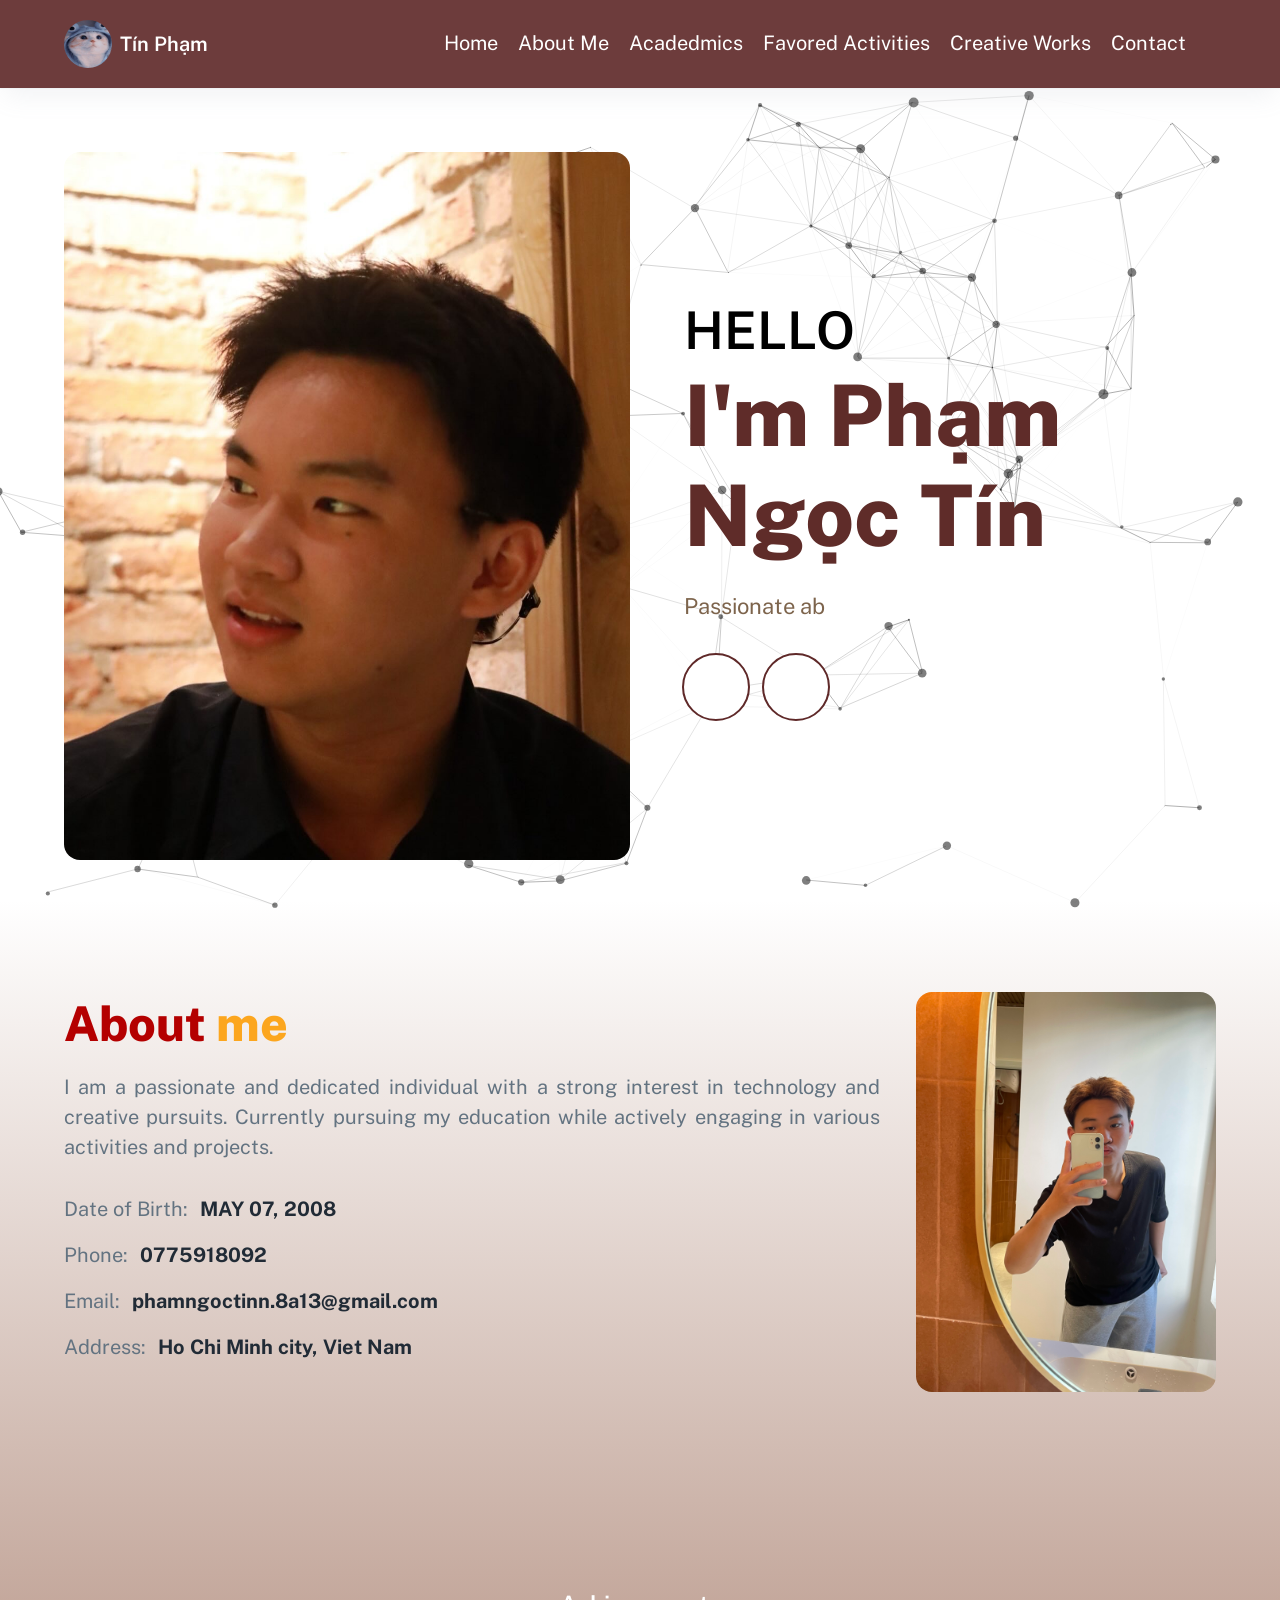
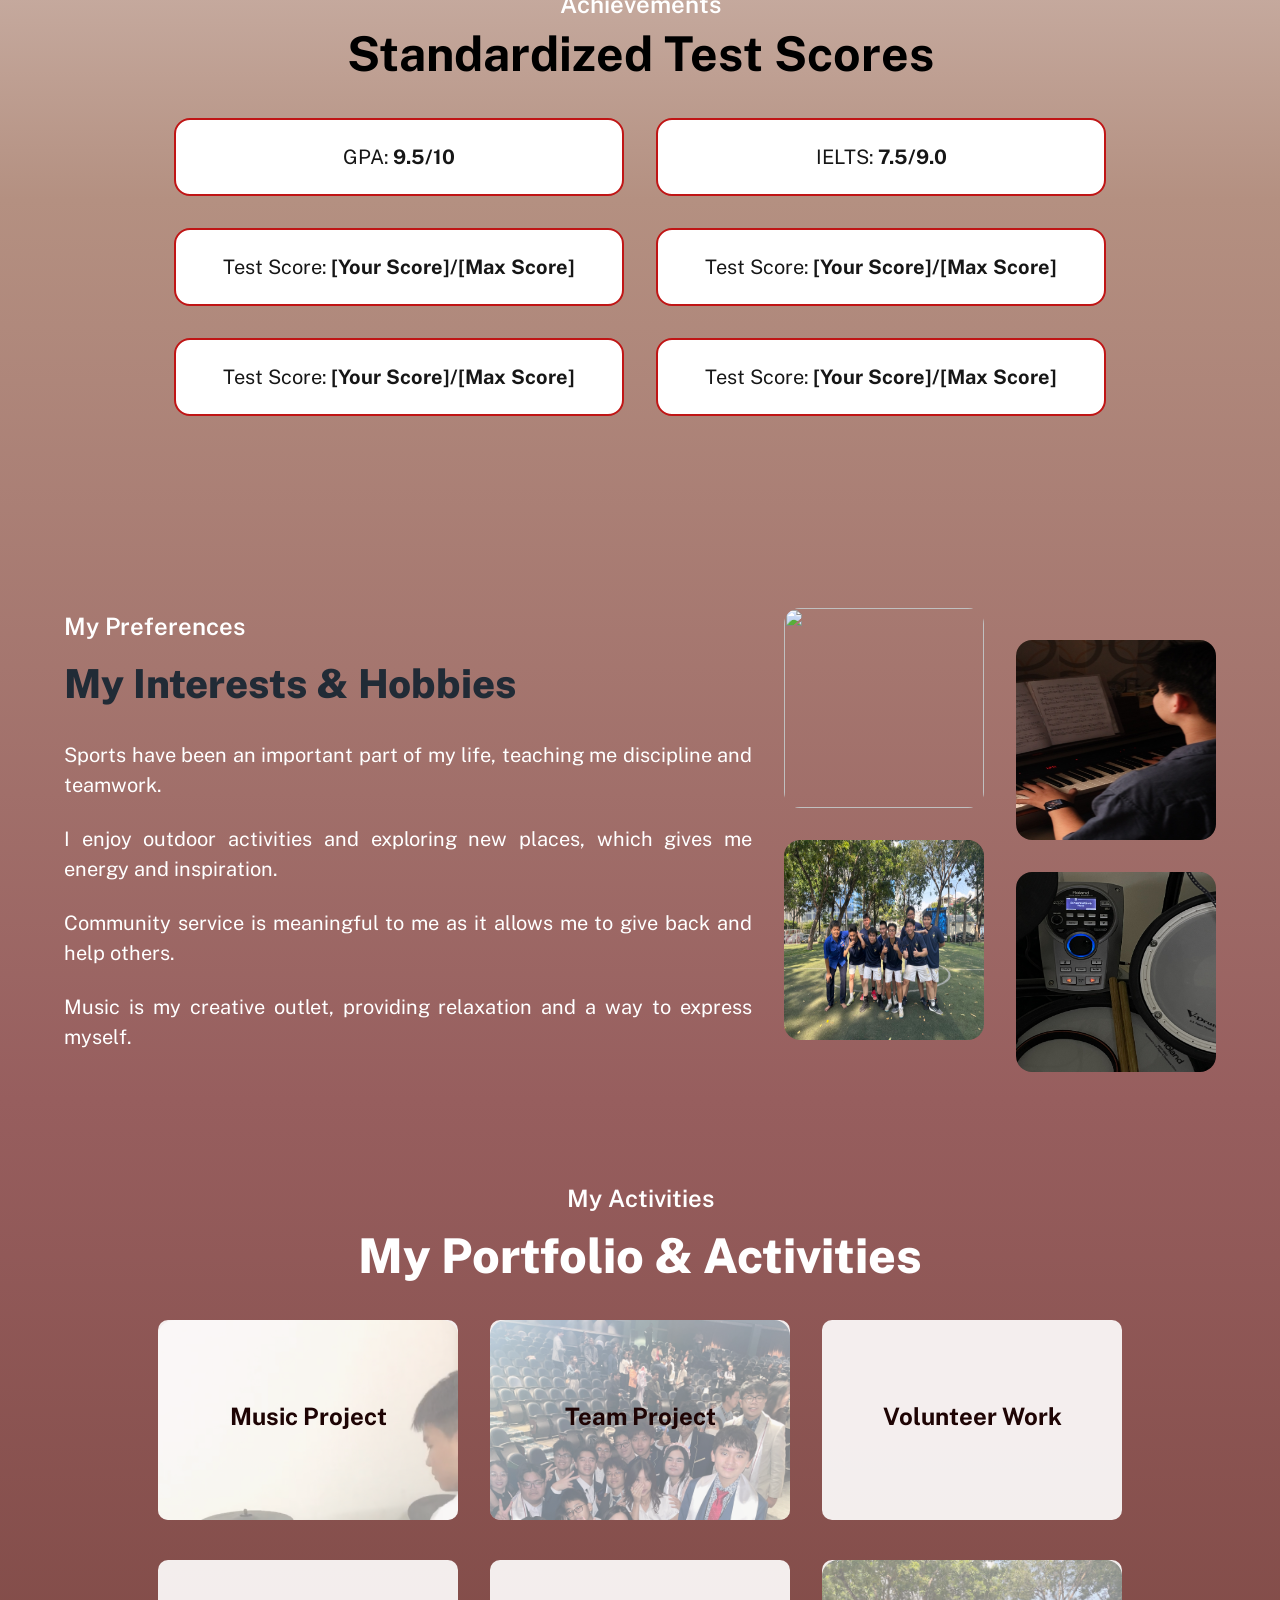
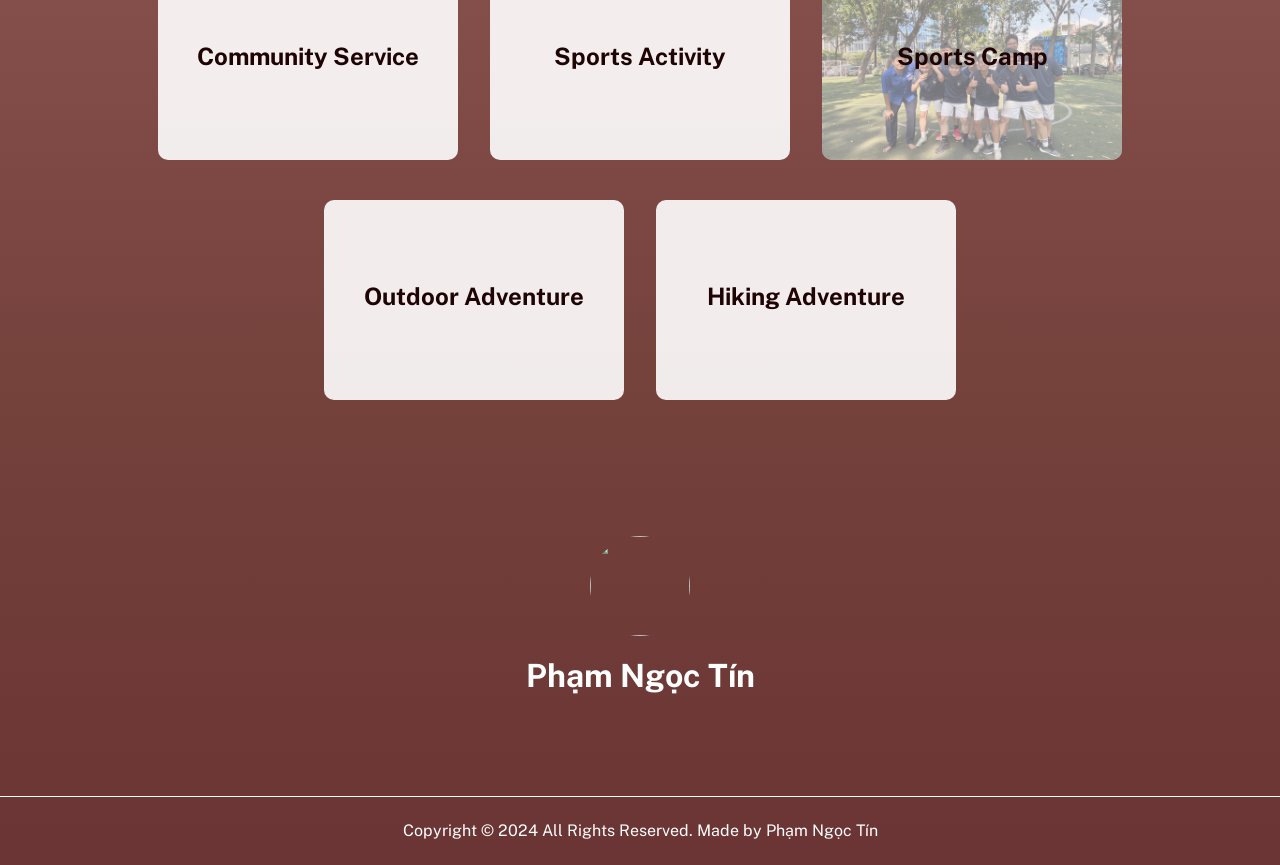
==== index.html @ 0e9819e5 "update" ====
<!DOCTYPE html>
<html lang="en">

<head>
  <meta charset="UTF-8" />
  <meta name="viewport" content="width=device-width, initial-scale=1.0" />
  <title>Portfolio | Your Name</title>
  <link rel="shortcut icon" href="images/cat.jpg">
  <link rel="stylesheet" href="style.css" />
  <link rel="preconnect" href="https://fonts.googleapis.com" />
  <link rel="preconnect" href="https://fonts.gstatic.com" crossorigin />
  <link href="https://fonts.googleapis.com/css2?family=Public+Sans:ital,wght@0,100..900;1,100..900&display=swap"
    rel="stylesheet" />
  <link rel="stylesheet" href="https://cdnjs.cloudflare.com/ajax/libs/animate.css/4.1.1/animate.min.css" />
  <link rel="stylesheet" href="animation.css">
  <link rel="stylesheet" href="container-btn.css">
  <link rel="stylesheet" href="creative-works-card.css">
  <link rel="stylesheet" href="responsive.css">
  <script>
    const openExternalLink = () => {
      window.open("#");
    }
  </script>
</head>

<body>
  <header id="header">
    <div class="header-container__left">
      <img class="header-container__left--logo" src="images/bluecat.jpg" alt="logo wellspring" />
      <div class="header-container__left--name">Tín Phạm</div>
    </div>
    <div class="header-container__right">
      <nav>
        <ul class="list">
          <li><a href="#intro">Home</a></li>
          <li><a href="#about-me">About Me</a></li>
          <li><a href="#achievements">Acadedmics</a></li>
          <li><a href="#my-preferences">Favored Activities</a></li>
          <li><a href="#creative-works">Creative Works</a></li>
          <li><a href="#contact">Contact</a></li>
        </ul>
      </nav>
    </div>
  </header>


  <!-- section intro -->

  <section id="intro">
    <div id="particles-js"></div>

    <div class="intro__content">
      <h2 class="intro__content-greeting">HELLO</h2>
      <br>
      <h1 class="intro__content-title"> I'm Phạm Ngọc Tín</h1>
      <span class="intro__content-subtitle" id="text_Anim"></span>
      <div class="intro__content--social-network">
        <a href="https://www.facebook.com/david.lazybrat" target="_blank" aria-label="Social Media Link">
          <i class="fa-brands fa-facebook"></i>
        </a>
        <a href="https://www.instagram.com/_popeyebang/" target="_blank" aria-label="Social Media Link">
          <i class="fa-brands fa-instagram"></i>
        </a>
      </div>
    </div>


    <div class="intro__image animate__animated animate__slideInLeft">
      <img src="/images/image.jpg" alt="Hình cá nhân" />
    </div>
  </section>

  <!-- About me -->

  <section id="about-me">
    <div class="about-me__image">
      <img src="/images/imgsel.jpg" alt="" />

    </div>
    <div class="about-me__content">
      <h2 class="about-me__content--title">
        <span class="about-me__content--title-text-1">About</span>
        <span class="about-me__content--title-text-2">me</span>
      </h2>
      <p class="about-me__content--description">
        I am a passionate and dedicated individual with a strong interest in technology and creative pursuits. Currently
        pursuing my education while actively engaging in various activities and projects.
      </p>
      <div class="about-me__content--info">
        <!-- Date of Birth  -->
        <div class="about-me__content--info-item">
          <span>Date of Birth:</span>
          <b>MAY 07, 2008</b>
        </div>
        <!-- Phone -->
        <div class="about-me__content--info-item">
          <span>Phone:</span>
          <b>0775918092</b>
        </div>
        <!-- Email -->
        <div class="about-me__content--info-item">
          <span>Email:</span>
          <b>phamngoctinn.8a13@gmail.com</b>
        </div>
        <!-- Address -->
        <div class="about-me__content--info-item">
          <span>Address:</span>
          <b>Ho Chi Minh city, Viet Nam</b>
        </div>
      </div>

    </div>
  </section>

  <!-- Achievements -->
  <section id="achievements">
    <div class="achievements__subtitle">Achievements</div>
    <b class="achievements_header">Standardized Test Scores</b>
    <div class="achievements__certificate-score">
      <div class="achievements__certificate-score--item achievements__certificate-score--SAT">
        <span>GPA:</span>
        <b>9.5/10</b>
      </div>
      <div class="achievements__certificate-score--item achievements__certificate-score--SAT">
        <span>IELTS:</span>
        <b>7.5/9.0</b>
      </div>
      <div class="achievements__certificate-score--item achievements__certificate-score--SAT">
        <span>Test Score:</span>
        <b>[Your Score]/[Max Score]</b>
      </div>
      <div class="achievements__certificate-score--item achievements__certificate-score--SAT">
        <span>Test Score:</span>
        <b>[Your Score]/[Max Score]</b>
      </div>
      <div class="achievements__certificate-score--item achievements__certificate-score--SAT">
        <span>Test Score:</span>
        <b>[Your Score]/[Max Score]</b>
      </div>
      <div class="achievements__certificate-score--item achievements__certificate-score--SAT">
        <span>Test Score:</span>
        <b>[Your Score]/[Max Score]</b>
      </div>
    </div>
  </section>

  <!-- My Preferences -->
  <section id="my-preferences">
    <!-- image -->
    <div class="my-preferences__image">
      <div class="my-preferences__image-box-left">
        <img src="/images/sun.jpg" alt="" />
        <img src="/images/sport.jpg" alt="" />
      </div>
      <div class="my-preferences__image-box-right">
        <img src="/images/piano.jpg" alt="" />
        <img src="/images/drum.jpg" alt="" /></a>
      </div>
    </div>
    <!-- content -->
    <div class="my-preferences__content">
      <div class="my-preferences__content--intro">
        My Preferences
      </div>
      <h2 class="my-preferences__content--title">My Interests & Hobbies</h2>
      <p class="my-preferences__content--description">
        Sports have been an important part of my life, teaching me discipline and teamwork.
      </p>
      <p class="my-preferences__content--description">
        I enjoy outdoor activities and exploring new places, which gives me energy and inspiration.
      </p>
      <p class="my-preferences__content--description">
        Community service is meaningful to me as it allows me to give back and help others.
      </p>
      <p class="my-preferences__content--description">
        Music is my creative outlet, providing relaxation and a way to express myself.
    </div>

  </section>

  <!-- Creative Works -->
  <section id="creative-works">
    <div class="creative-works--intro">
      My Activities
    </div>
    <h2 class="creative-works--title">My Portfolio & Activities</h2>

    <div class="creative-works-card">
      <a class="card" href="#" target="_blank">
        <h2>Music Project</h2>
        <img class="card-bg" src="/images/drumproject.jpg" alt="">

        <div class="card__content">
          <p class="card__title">Music Project</p>
          <p class="card__description">A musical performance showcasing creative talents and community engagement.</p>
        </div>
      </a>
      <a class="card" href="#" target="_blank">
        <h2>Team Project</h2>
        <img class="card-bg" src="/images/sviif.jpg" alt="">
        <div class="card__content">
          <p class="card__title">Team Project</p>
          <p class="card__description">A collaborative engineering project developed with teammates and mentors.</p>
        </div>
      </a>
      <a class="card" href="#" target="_blank">
        <h2>Volunteer Work</h2>
        <img class="card-bg" src="https://picsum.photos/407/600" alt="">

        <div class="card__content">
          <p class="card__title">Volunteer Work</p>
          <p class="card__description">Community service activity helping those in need.</p>
        </div>
      </a>
      <a class="card" href="#" target="_blank">
        <h2>Community Service</h2>
        <img class="card-bg" src="https://picsum.photos/408/600" alt="">
        <div class="card__content">
          <p class="card__title">Community Service</p>
          <p class="card__description">Participating in community outreach and support programs.</p>
        </div>
      </a>
      <a class="card" href="#" target="_blank">
        <h2>Sports Activity</h2>
        <img class="card-bg" src="https://picsum.photos/409/600" alt="">

        <div class="card__content">
          <p class="card__title">Sports Activity</p>
          <p class="card__description">Training and development in competitive sports environment.</p>
        </div>
      </a>
      <a class="card" href="#" target="_blank">
        <h2>Sports Camp</h2>
        <img class="card-bg" src="/images/sport.jpg" alt="">
        <div class="card__content">
          <p class="card__title">Sports Camp</p>
          <p class="card__description">Participating in intensive sports training and skill development.</p>
        </div>
      </a>
      <a class="card" href="#" target="_blank">
        <h2>Outdoor Adventure</h2>
        <img class="card-bg" src="/images/outdoor.jpg" alt="">

        <div class="card__content">
          <p class="card__title">Outdoor Adventure</p>
          <p class="card__description">Exploring natural landscapes and enjoying outdoor activities.</p>
        </div>
      </a>
      <a class="card" href="#" target="_blank">
        <h2>Hiking Adventure</h2>
        <img class="card-bg" src="https://picsum.photos/412/600" alt="">

        <div class="card__content">
          <p class="card__title">Hiking Adventure</p>
          <p class="card__description">Enjoying nature and outdoor exploration with friends.</p>
        </div>
      </a>
    </div>
  </section>

  <footer id="footer">
    <div class="footer__content">
      <img class="footer__content--logo" src="https://picsum.photos/413/600" alt="" />
      <div class="footer__content--name">Phạm Ngọc Tín</div>
      <div class="footer__content--contact">
        <a href="https://www.facebook.com/david.lazybrat" target="_blank" aria-label="Social Media Link">
          <i class="fa-brands fa-facebook"></i>
        </a>
        <a href="https://www.instagram.com/_popeyebang/" target="_blank" aria-label="Social Media Link">
          <i class="fa-brands fa-instagram"></i>
        </a>
      </div>
    </div>
    <div class="footer__copy-right">
      Copyright © 2024 All Rights Reserved. Made by Phạm Ngọc Tín
    </div>
  </footer>

  <section class="sticky">
    <div class="bubbles">
      <div class="bubble"></div>
      <div class="bubble"></div>
      <div class="bubble"></div>
      <div class="bubble"></div>
      <div class="bubble"></div>
      <div class="bubble"></div>
      <div class="bubble"></div>
      <div class="bubble"></div>
      <div class="bubble"></div>
      <div class="bubble"></div>

    </div>
  </section>
  <!-- add font awesome icon library -->
  <script src="https://kit.fontawesome.com/d2ae662ec5.js" crossorigin="anonymous"></script>
  <script src="main.js"></script>
  <script src="particles.min.js"></script>
  <script src="app.js"></script>
</body>

</html>
---- style.css ----
/* reset CSS */

* {
  margin: 0;
  padding: 0;
  box-sizing: border-box;
  font-family: "Public Sans", sans-serif;
}
html {
  scroll-behavior: smooth;
}
body {
  background: linear-gradient(
    180deg,
    #ffffff1f 100vh,
    #b49081 200vh,
    #975e5e 300vh,
    #75413b 400vh,
    #5f292d 500vh
  );
}
section,
header,
footer {
  position: relative;
  z-index: 1;
}
img {
  border-radius: 16px;
}
/* css header */
header {
  padding: 20px 64px;
  display: flex;
  justify-content: space-between;
  align-items: center;
  /* background-color: #fff; */
  background-color: #5f2929e8;
  box-shadow: 0px 0px 2px 0px rgba(145, 158, 171, 0.2),
    0px 12px 24px -4px rgba(145, 158, 171, 0.12);
  position: sticky;
  top: 0;
  z-index: 100000;
}

.header-container__left {
  display: flex;
  align-items: center;
}
.header-container__right {
  display: flex;
  justify-content: flex-end;
  align-items: center;
}
nav {
  margin-right: 20px;
}
ul.list {
  list-style: none; /* Remove bullet points */
  display: flex; /* Align list items horizontally */
  margin: 0;
}
ul.list li {
  text-align: center;
  border-bottom: 2px solid transparent; /* Add a bottom border on hover */
  display: flex;
  align-items: center;
  justify-content: center;
  padding: 10px;
}
ul.list li a {
  text-decoration: none; /* Remove underline from links */
  color: #fff; /* Dark text color */
  font-size: 20px;
  text-align: center;
}
ul.list li:hover {
  color: #fff; /* Change color on hover */
  border-bottom: 2px solid #fff; /* Add a bottom border on hover */
}

.header-container__left--logo {
  width: 48px;
  height: 48px;
  border-radius: 50%;
  margin-right: 8px;
}
.header-container__left--name {
  font-size: 20px;
  font-weight: 600;
  line-height: 30px;
  color: #fff;
}
.header-container__right--lets-talk {
  display: flex;
  justify-content: center;
  align-items: center;
  width: 64px;
  height: 48px;
  border-radius: 12px;
  /* background-color: #fca61e; */
  text-decoration: none;

  color: #fff;
  font-size: 15px;
  line-height: 26px;
  font-weight: 600;
}
.list {
  display: flex;
}
.header-container__right--lets-talk span {
  margin-right: 8px;
}

.creative-works-card {
  display: flex;
  gap: 32px;
  flex-wrap: wrap;
  margin-top: 32px;
  justify-content: center;
}
/* css intro */
#intro {
  padding: 64px 64px;
  display: flex;
  align-items: center;
  gap: 6vmin;
  position: relative;
}

#particles-js {
  position: absolute;
  top: 0;
  left: 0;
  width: 100%;
  height: 100%;
  z-index: -1;
}
.intro__content {
  flex: 1;
  order: 1;
}

.intro__image img {
  max-height: calc(100vh - 128px - 64px);
}
.intro__content-greeting {
  color: #000;
  font-size: 52px;
  font-weight: 600;
  line-height: 68px;
  display: inline-block;
}

.intro__content h1 {
  color: #5f2c29;
  font-size: 85px;
  font-style: normal;
  font-weight: 800;
  line-height: 100px; /* 117.647% */
  margin-bottom: 24px;
  display: inline-block;
}
.intro__content-subtitle {
  color: #7d644c;
  font-size: 22px;
  font-weight: 400;
  line-height: 34px; /* 154.545% */
  display: block;
  flex: 1;
}
.intro__content-button-contact-me {
  display: flex;
  justify-content: center;
  align-items: center;
  height: 48px;
  width: fit-content;
  padding: 0 12px;
  border-radius: 12px;
  /* background-color: #399918; */
  text-decoration: none;

  color: #fff;
  font-size: 15px;
  line-height: 26px;
  font-weight: 600;
  margin-top: 32px;

  display: flex;
  justify-content: center;
  align-items: center;
  gap: 8px;
}
/* css about-me */
#about-me {
  padding: 85px 110px;
  justify-content: center;
  align-items: center;
  /* background: linear-gradient(180deg, #fff 0%, #8f6be3 100%); */
}
.about-me__content {
  flex: 2;
  order: -1;
  justify-content: center;
}
.about-me__content h2 {
  font-size: 48px;
  font-weight: 800;
  line-height: 64px;
}
.about-me__content--title-text-1 {
  color: #b40000;
}
.about-me__content--title-text-2 {
  color: #fca61e;
}
.about-me__content--description {
  color: #637381;
  font-size: 20px;
  font-weight: 400;
  line-height: 30px;
  margin-top: 16px;
  text-align: justify;
}
.about-me__content--info {
  display: flex;
  flex-direction: column;
  gap: 16px;
  margin: 32px 0;
}
.about-me__content--info-item {
  display: flex;
  gap: 12px;
  align-items: center;
}
.about-me__content--info-item span {
  color: #637381;
  font-size: 20px;
  font-weight: 400;
  line-height: 30px;
}
.about-me__content--info-item b {
  color: #212b36;
  font-size: 20px;
  font-weight: 700;
  line-height: 30px;
}

.about-me__content--social-network {
  display: flex;
  gap: 16px;
}
.about-me__content--social-network a {
  font-size: 32px;
  color: #637381;
}
.about-me__content button {
  width: 64px;
  height: 48px;
  border-radius: 12px;
  /* background-color: #295f2d; */
  color: #fff;
  font-size: 15px;
  line-height: 26px;
  font-weight: 600;
  margin-top: 24px;
}
.about-me__image {
  flex: 1;
  max-width: 490px;
  align-self: center;
  float: right;
  width: 300px;
  margin-left: 36px;
}
.about-me__image img {
  width: 100%;
  height: 100%;
}

.intro__content--social-network {
  margin-top: 32px;
  display: flex;
  gap: 16px;
}
.intro__content--social-network a {
  width: 64px;
  height: 64px;
  border-radius: 50%;
  font-size: 36px;
  text-decoration: none;
  display: inline-flex;
  align-items: center;
  justify-content: center;
  color: #500404;
  background-color: #fff;
  outline: 2px solid #5f2929;
  transition: all 0.3s;
}
.intro__content--social-network a:hover {
  color: #fff;
  background-color: #5f2929;
}
/* achievements */

#achievements {
  padding: 128px 0;
  /* background-color: #fff; */
  width: 100%;
  display: flex;
  flex-direction: column;
  align-items: center;
}

.achievements__subtitle {
  font-size: 24px;
  line-height: 36px;
  font-weight: 600;
  color: #ffffff;
}

.achievements_header {
  font-size: 48px;
  line-height: 64px;
  color: #000000;
}

.achievements__certificate-score {
  display: flex;
  gap: 32px;
  margin-top: 32px;
  flex-wrap: wrap;
  justify-content: center;
}

.achievements__certificate-score--item {
  width: fit-content;
  height: 78px;
  width: min(90%, 450px);
  border-radius: 16px;
  color: #161616;
  display: flex;
  justify-content: center;
  align-items: center;
  gap: 4px;
  padding: 0 32px;
  font-size: 20px;
  line-height: 30px;
  border: 2px solid #c01515;
  background-color: #fff;
}

/* my-preferences */

#my-preferences {
  padding: 64px;
  justify-content: space-between;
  align-items: center;
  width: 100%;
  /* background: linear-gradient(180deg, #fff 0%, #295f2d 50%, #295f2d 100%); */
}
.my-preferences__image {
  display: flex;
  gap: 32px;
  float: right;
  margin-left: 32px;
}
.my-preferences__image img {
  width: 200px;
  height: 200px;
  border-radius: 16px;
}
.my-preferences__image-box-left {
  display: flex;
  flex-direction: column;
  gap: 32px;
}
.my-preferences__image-box-right {
  display: flex;
  flex-direction: column;
  gap: 32px;
  margin-top: 32px;
}

.my-preferences__content--intro {
  color: #ffffff;
  font-size: 24px;
  font-weight: 600;
  line-height: 36px; /* 150% */
}
.my-preferences__content--title {
  color: #212b36;
  font-size: 40px;
  font-weight: 800;
  line-height: 64px;
  margin-top: 8px;
}

.my-preferences__content--description {
  color: #fff;
  font-size: 20px;
  font-weight: 400;
  line-height: 30px;
  margin-top: 24px;
  text-align: justify;
}

/* creative-works */

#creative-works {
  padding: 64px;
  display: flex;
  flex-direction: column;
  align-items: center;
  width: 100%;
  /* background-color: #fff; */
  /* background: linear-gradient(180deg, #295f2d 40%, #fff 100%); */
}
.creative-works--intro {
  color: #fff;
  font-size: 24px;
  font-weight: 600;
  line-height: 36px;
}

.creative-works--title {
  color: #fff;
  font-size: 48px;
  font-weight: 800;
  line-height: 64px;
  margin-top: 8px;
}

.creative-works--art-portfolio {
  display: flex;
  gap: 32px;
  margin: 48px 0;
}

.creative-works--art-portfolio-item {
  display: flex;
  flex-direction: column;
  text-align: center;
  gap: 16px;
}

.creative-works--art-portfolio-item img {
  width: 400px;
  height: 450px;
  margin: auto;
}
.creative-works--art-portfolio-item-date {
  color: #637381;
  font-size: 20px;
  font-weight: 400;
  line-height: 30px;
}
.creative-works--art-portfolio-item-name {
  color: #212b36;
  font-size: 32px;
  font-weight: 700;
  line-height: 48px;
}
.creative-works--art-portfolio-item-description {
  color: #637381;
  font-size: 18px;
  font-weight: 400;
  line-height: 28px;
}
.creative-works--description {
  color: #5f2929;
  text-align: center;
  font-size: 20px;
  font-weight: 700;
  line-height: 30px;
  max-width: 688px;
}

/* footer */
#footer {
  display: flex;
  flex-direction: column;
  text-align: center;
  color: #fff !important ;
}
.footer__content {
  padding: 64px 0;
}
.footer__content--logo {
  width: 100px;
  height: 100px;
  border-radius: 60%;
}

.footer__content--name {
  font-size: 32px;
  font-weight: 700;
  line-height: 48px;
  margin-top: 12px;
}

.footer__content--contact i {
  color: #ffffff;
}
.footer__content--contact {
  display: flex;
  justify-content: center;
  gap: 16px;
  margin-top: 32px;
  font-size: 32px;
}

.footer__copy-right {
  font-size: 16px;
  font-weight: 400;
  line-height: 24px;
  text-align: center;
  color: #fff;
  /* background-color: #295f2d; */
  padding: 22px 0;
  border-top: 1px solid #fff;
}

.sticky {
  position: fixed;
  top: 0;
  width: 100%;
  z-index: 0;
  height: 100vh;
}

.bubbles {
  position: absolute;
  width: 100%;
  height: 100%;
  z-index: 0;
  overflow: hidden;
  top: 0;
  left: 0;
}
.bubble {
  position: absolute;
  bottom: -100px;
  width: 40px;
  height: 40px;
  background: #f1f1f1;
  border-radius: 50%;
  opacity: 0.5;
  animation: rise 10s infinite ease-in;
}
.bubble:nth-child(1) {
  width: 40px;
  height: 40px;
  left: 10%;
  animation-duration: 8s;
}
.bubble:nth-child(2) {
  width: 20px;
  height: 20px;
  left: 20%;
  animation-duration: 5s;
  animation-delay: 1s;
}
.bubble:nth-child(3) {
  width: 50px;
  height: 50px;
  left: 35%;
  animation-duration: 7s;
  animation-delay: 2s;
}
.bubble:nth-child(4) {
  width: 80px;
  height: 80px;
  left: 50%;
  animation-duration: 11s;
  animation-delay: 0s;
}
.bubble:nth-child(5) {
  width: 35px;
  height: 35px;
  left: 55%;
  animation-duration: 6s;
  animation-delay: 1s;
}
.bubble:nth-child(6) {
  width: 45px;
  height: 45px;
  left: 65%;
  animation-duration: 8s;
  animation-delay: 3s;
}
.bubble:nth-child(7) {
  width: 90px;
  height: 90px;
  left: 70%;
  animation-duration: 12s;
  animation-delay: 2s;
}
.bubble:nth-child(8) {
  width: 25px;
  height: 25px;
  left: 80%;
  animation-duration: 6s;
  animation-delay: 2s;
}
.bubble:nth-child(9) {
  width: 15px;
  height: 15px;
  left: 70%;
  animation-duration: 5s;
  animation-delay: 1s;
}
.bubble:nth-child(10) {
  width: 90px;
  height: 90px;
  left: 25%;
  animation-duration: 10s;
  animation-delay: 4s;
}
@keyframes rise {
  0% {
    bottom: -100px;
    transform: translateX(0);
  }
  50% {
    transform: translate(100px);
  }
  100% {
    bottom: 1080px;
    transform: translateX(-200px);
  }
}
---- container-btn.css ----
/* From Uiverse.io by MuhammadHasann */ 
.container-button {
    display: grid;
    grid-template-columns: 1fr 1fr 1fr;
    grid-template-rows: 1fr 1fr;
    grid-template-areas: "bt-1 bt-2 bt-3"
      "bt-4 bt-5 bt-6";
    position: relative;
    perspective: 800;
    padding: 0;
    width: 135px;
    height: 47px;
    transition: all 0.3s ease-in-out;
    cursor: pointer;
    margin-top: 60px;
  }
  
  .container-button:active {
    transform: scale(0.95);
  }
  
  .hover {
    position: absolute;
    width: 100%;
    height: 100%;
    z-index: 200;
  }
  
  .bt-1 {
    grid-area: bt-1;
  }
  
  .bt-2 {
    grid-area: bt-2;
  }
  
  .bt-3 {
    grid-area: bt-3;
  }
  
  .bt-4 {
    grid-area: bt-4;
  }
  
  .bt-5 {
    grid-area: bt-5;
  }
  
  .bt-6 {
    grid-area: bt-6;
  }
  
  .bt-1:hover ~ button {
    transform: rotateX(15deg) rotateY(-15deg) rotateZ(0deg);
    box-shadow: -2px -2px #18181888;
  }
  
  .bt-1:hover ~ button::after {
    animation: shake 0.5s ease-in-out 0.3s;
    text-shadow: -2px -2px #18181888;
  }
  
  .bt-3:hover ~ button {
    transform: rotateX(15deg) rotateY(15deg) rotateZ(0deg);
    box-shadow: 2px -2px #18181888;
  }
  
  .bt-3:hover ~ button::after {
    animation: shake 0.5s ease-in-out 0.3s;
    text-shadow: 2px -2px #18181888;
  }
  
  .bt-4:hover ~ button {
    transform: rotateX(-15deg) rotateY(-15deg) rotateZ(0deg);
    box-shadow: -2px 2px #18181888;
  }
  
  .bt-4:hover ~ button::after {
    animation: shake 0.5s ease-in-out 0.3s;
    text-shadow: -2px 2px #18181888;
  }
  
  .bt-6:hover ~ button {
    transform: rotateX(-15deg) rotateY(15deg) rotateZ(0deg);
    box-shadow: 2px 2px #18181888;
  }
  
  .bt-6:hover ~ button::after {
    animation: shake 0.5s ease-in-out 0.3s;
    text-shadow: 2px 2px #18181888;
  }
  
  .hover:hover ~ button::before {
    background: transparent;
  }
  
  .hover:hover ~ button::after {
    content: "Let's play!";
    top: -150%;
    transform: translate(-50%, 0);
    font-size: 24px;
    color: #f19c2b;
    white-space: nowrap;
  }
  
  button {
    position: absolute;
    padding: 0;
    width: 135px;
    height: 47px;
    background: transparent;
    font-size: 17px;
    font-weight: 900;
    border: 3px solid #f39923;
    border-radius: 12px;
    transition: all 0.3s ease-in-out;
  }
  
  button::before {
    content: "";
    position: absolute;
    top: 50%;
    left: 50%;
    transform: translate(-50%, -50%);
    width: 135px;
    height: 47px;
    background-color: #f5ae51;
    border-radius: 12px;
    transition: all 0.3s ease-in-out;
    z-index: -1;
  }
  
  button::after {
    content: "Chess duel?";
    position: absolute;
    top: 50%;
    left: 50%;
    transform: translate(-50%, -50%);
    width: 135px;
    height: 47px;
    background-color: transparent;
    font-size: 17px;
    font-weight: 600;
    line-height: 47px;
    color: #ffffff;
    border: none;
    border-radius: 12px;
    transition: all 0.3s ease-in-out;
    z-index: 2;
    text-transform: uppercase;
  }
  
  @keyframes shake {
    0% {
      left: 45%;
    }
  
    25% {
      left: 54%;
    }
  
    50% {
      left: 48%;
    }
  
    75% {
      left: 52%;
    }
  
    100% {
      left: 50%;
    }
  }
---- creative-works-card.css ----
/* From Uiverse.io by gharsh11032000 */
.creative-works-card .card {
  position: relative;
  width: 300px;
  height: 200px;
  background: rgba(255, 255, 255, 0.9);
  border-radius: 10px;
  display: flex;
  flex-direction: column;
  align-items: center;
  justify-content: center;
  overflow: hidden;
  transition: all 0.6s cubic-bezier(0.23, 1, 0.32, 1);
  text-decoration: none;
  color: #1e0404;

}
.creative-works-card *{
  margin-bottom: 8px;
  z-index: 1
}
.creative-works-card .card-bg{
  position: absolute;
  top: 0;
  left: 0;
  width: 100%;
  opacity: 0.5;
  z-index: 0;
}
.creative-works-card  .card svg {
  width: 48px;
  fill: #333;
  transition: all 0.6s cubic-bezier(0.23, 1, 0.32, 1);
}

.creative-works-card .card:hover {
  transform: rotate(-5deg) scale(1.1);
  box-shadow: 0 10px 20px rgba(0, 0, 0, 0.2);
}

.card__content {
  position: absolute;
  top: 50%;
  left: 50%;
  transform: translate(-50%, -50%) rotate(-45deg);
  width: 100%;
  height: 100%;
  padding: 20px;
  box-sizing: border-box;
  background-color: #fff;
  opacity: 0;
  transition: all 0.6s cubic-bezier(0.23, 1, 0.32, 1);
}

.card:hover .card__content {
  transform: translate(-50%, -50%) rotate(0deg);
  opacity: 1;
}

.card__title {
  margin: 0;
  font-size: 24px;
  color: #333;
  font-weight: 700;
}

.card__description {
  margin: 10px 0 0;
  font-size: 14px;
  color: #777;
  line-height: 1.4;
}

.card:hover svg {
  scale: 0;
  transform: rotate(-45deg);
}
---- responsive.css ----
/* Large screens (Desktops) */
@media only screen and (min-width: 1200px) {
  header {
    padding: 20px 64px;
  }

  #intro, #about-me {
    padding: 64px 64px;
  }

  .intro__content-greeting {
    font-size: 52px;
  }

  .intro__content h1 {
    font-size: 85px;
  }

  .about-me__content h2 {
    font-size: 48px;
  }

  /* Adjust portfolio item size */
  .creative-works--art-portfolio-item img {
    width: 400px;
    height: 450px;
  }
}

/* Medium screens (Tablets) */
@media only screen and (min-width: 768px) and (max-width: 1199px) {
  header {
    padding: 16px 32px;
    flex-direction: column;
    align-items: flex-start;
  }
  header .header-container__right {
    display: none;
  }

  #intro,
  #about-me {
    padding: 48px 32px;
  }

  .intro__content-greeting {
    font-size: 40px;
  }

  .intro__image img {
    width: 300px;
  }

  .intro__content h1 {
    font-size: 50px;
    line-height: 1.5;
  }

  .about-me__content h2 {
    font-size: 36px;
  }

  .creative-works--art-portfolio-item img {
    width: 300px;
    height: 350px;
  }

  .creative-works--title {
    font-size: 40px;
  }

  #about-me {
    padding: 48px 32px;
    display: block;
  }
  .about-me__image {
    width: 300px;
    float: right;
    margin-left: 32px;
  }
  .about-me__content {
    text-align: justify;
    padding-bottom: 0;
  }
  #achievements {
    padding: 48px 32px;
  }
  .achievements__certificate-score {
    flex-wrap: wrap;
    justify-content: center;
  }
  #my-preferences {
    padding: 48px 32px;
    gap: 32px;
    display: flex;
    flex-direction: column-reverse;
  }
  .my-preferences__image {
    flex-direction: column;
    align-items: center;
  }
  .my-preferences__image-box-left {
    flex-direction: row;
  }
  .my-preferences__image-box-right {
    flex-direction: row;
    margin-top: 0;
  }
}

/* Small screens (Mobile) */
@media only screen and (max-width: 767px) {
  header {
    padding: 12px 16px;
    flex-direction: column;
    align-items: flex-start;
  }
  header .header-container__right {
    display: none;
  }
  .header-container__left {
    justify-content: space-between;
    width: 100%;
  }

  nav {
    margin-right: 0;
  }

  ul.list {
    flex-direction: column;
    align-items: flex-start;
  }

  #intro {
    padding: 32px 16px;
    flex-direction: column;
    gap: 16px;
  }
  .intro__content {
    text-align: center;
  }
  .intro__content-greeting {
    font-size: 32px;
  }

  .intro__content h1 {
    font-size: 48px;
    line-height: 60px;
  }
  .intro__image img {
    width: 200px;
  }
  .container-button.intro__content-button-play-chess {
    margin-left: auto;
    margin-right: auto;
  }

  .about-me__content h2 {
    font-size: 28px;
  }

  .about-me__content--description {
    font-size: 18px;
  }

  .creative-works--art-portfolio-item img {
    width: 100%;
    height: auto;
  }

  .creative-works--title {
    font-size: 32px;
  }

  #about-me {
    padding: 32px 16px;
    display: block;
  }
  .about-me__image {
    width: 200px;
    float: right;
    margin-left: 16px;
  }
  .about-me__content {
    text-align: justify;
    padding-bottom: 0;
  }
  #achievements {
    padding: 32px 16px;
  }
  .achievements_header {
    font-size: 32px;
  }
  .achievements__certificate-score {
    flex-wrap: wrap;
    justify-content: center;
  }

  #my-preferences {
    flex-direction: column;
    display: flex;
    padding: 32px 16px;
    gap: 16px;
    flex-direction: column-reverse;
  }

  .my-preferences__image {
    flex-direction: column;
    align-items: center;
  }

  footer {
    padding: 32px 16px;
  }

  .footer__content--name {
    font-size: 24px;
  }
}
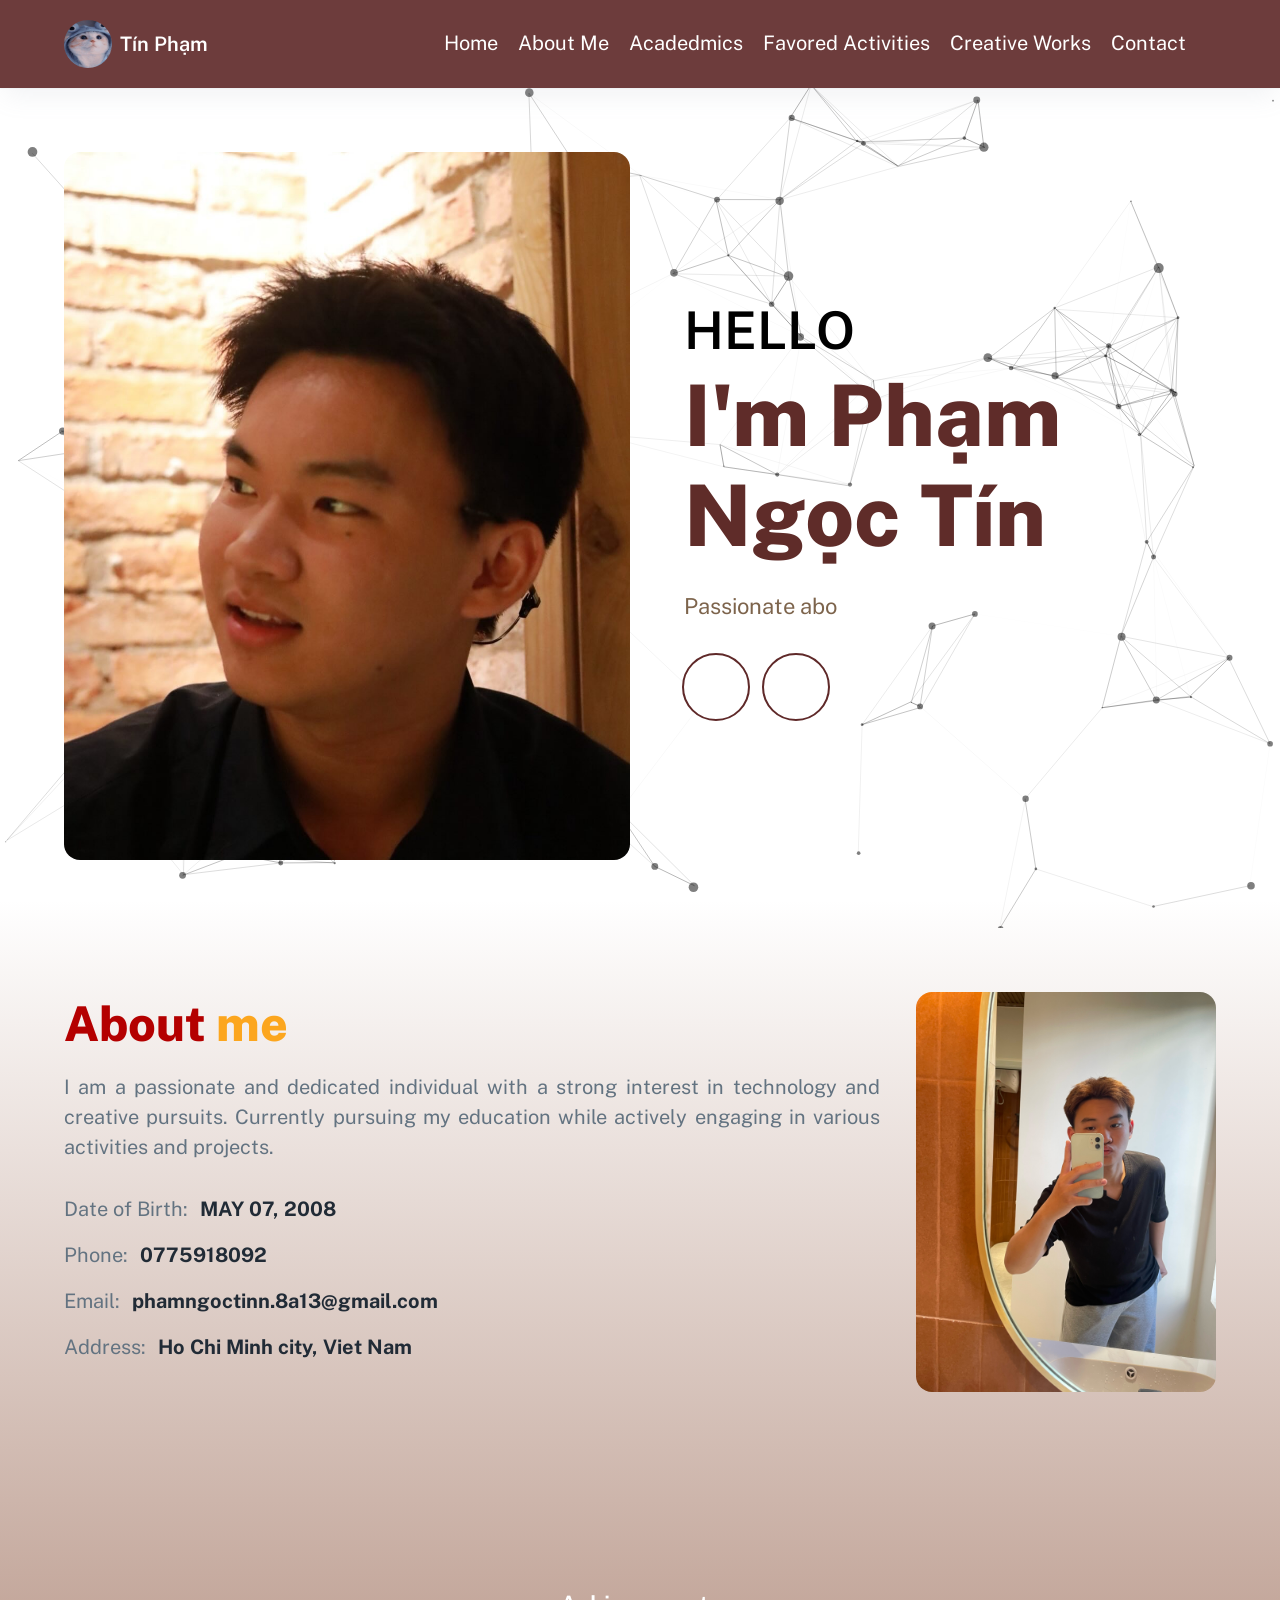
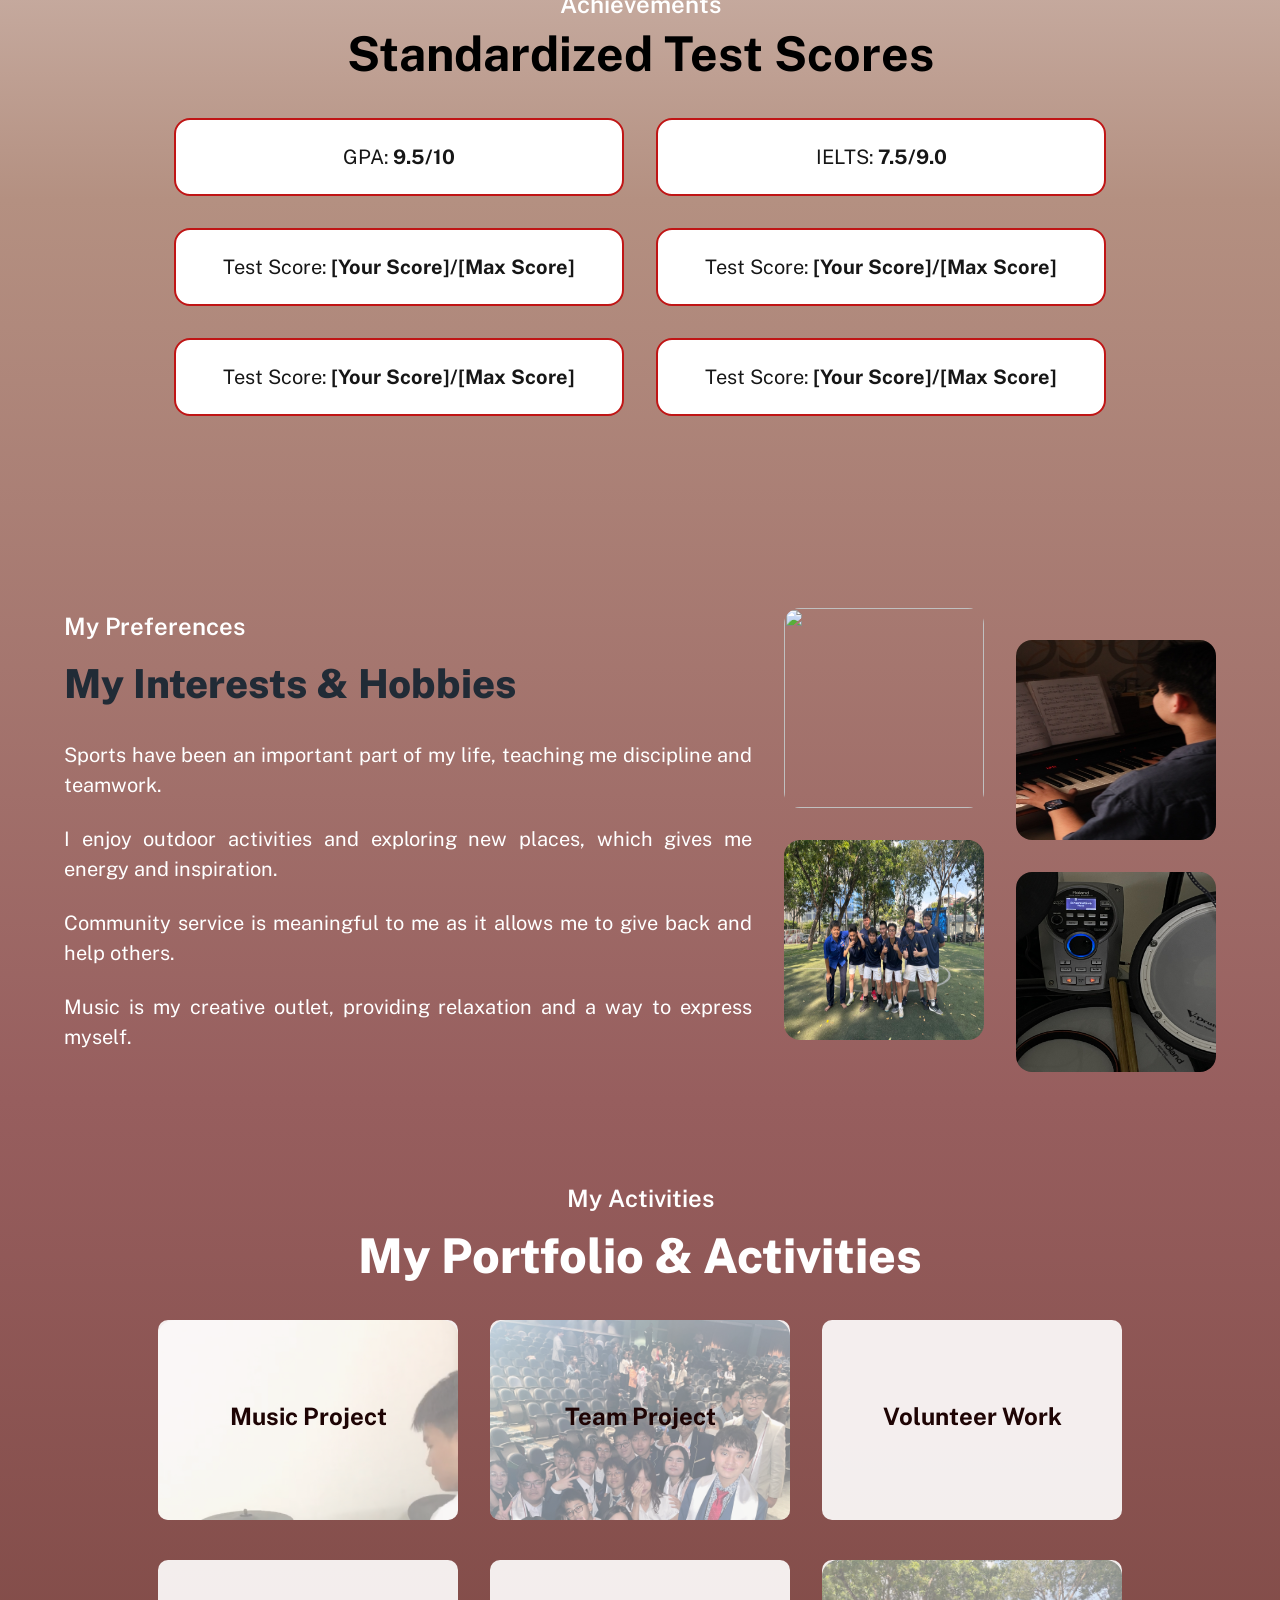
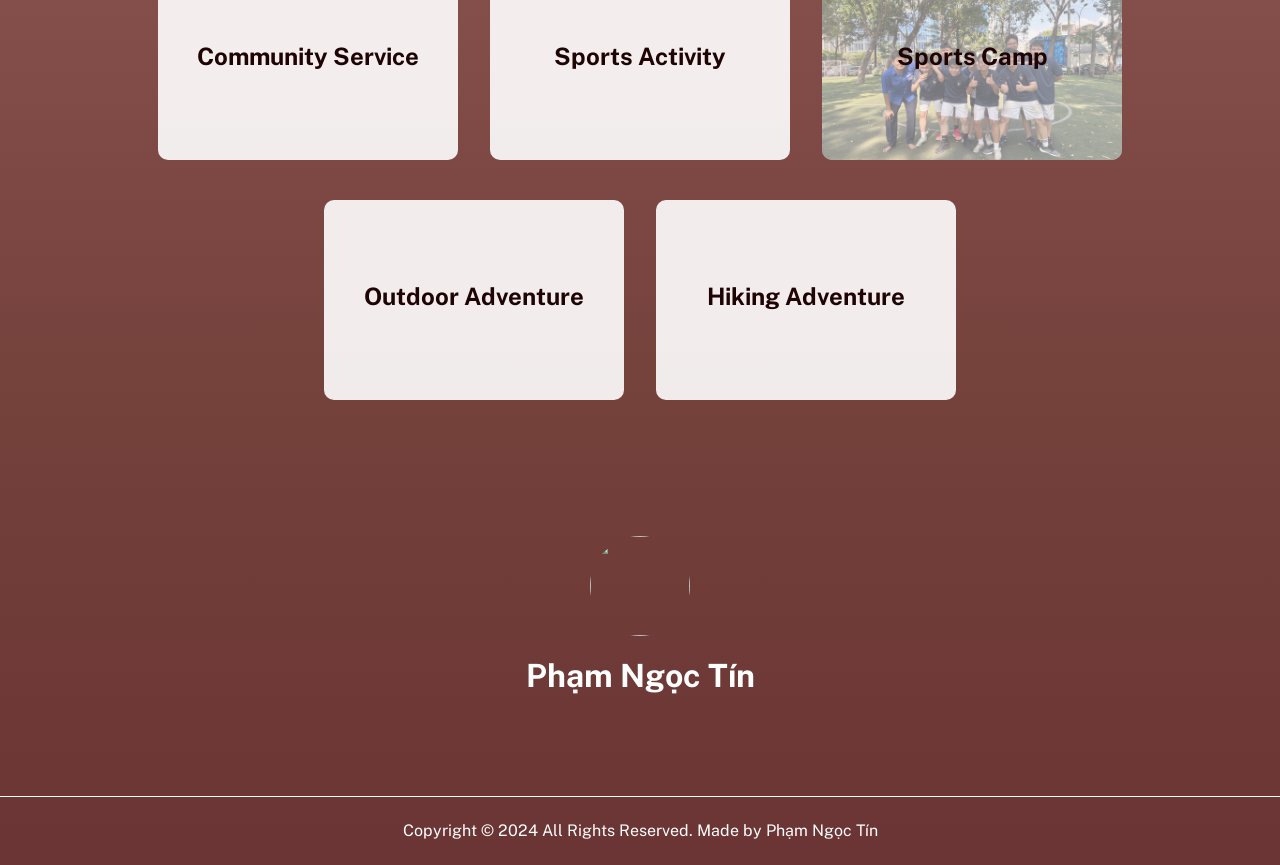
==== commit 6493bf76: "update" ====
--- a/index.html
+++ b/index.html
@@ -66,7 +66,7 @@
 
 
     <div class="intro__image animate__animated animate__slideInLeft">
-      <img src="/images/image.jpg" alt="Hình cá nhân" />
+      <img src="./images/image.jpg" alt="Hình cá nhân" />
     </div>
   </section>
 
@@ -74,7 +74,7 @@
 
   <section id="about-me">
     <div class="about-me__image">
-      <img src="/images/imgsel.jpg" alt="" />
+      <img src="./images/imgsel.jpg" alt="" />
 
     </div>
     <div class="about-me__content">
